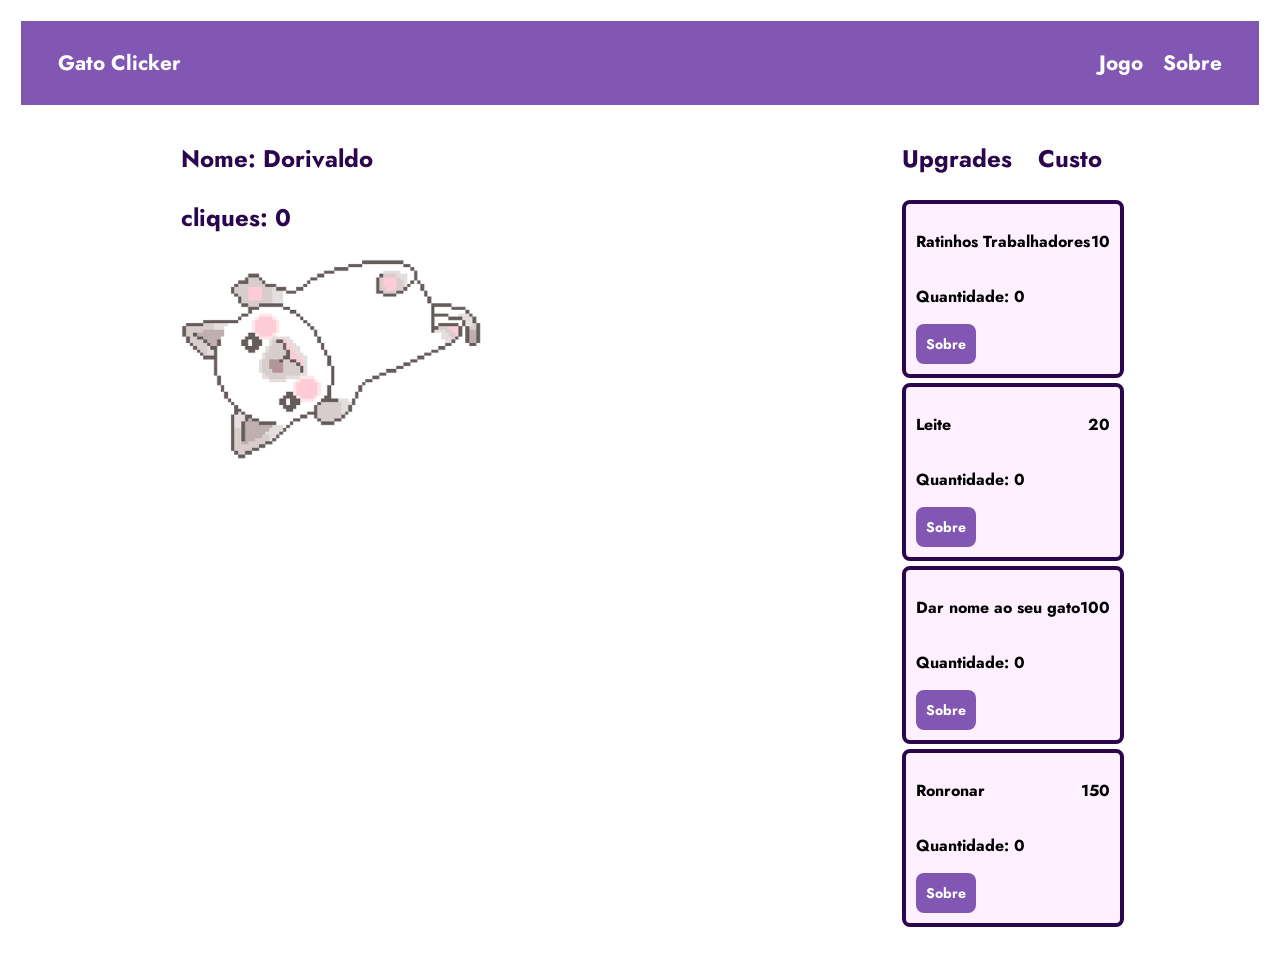
==== index.html @ 03fa7b2f "first commit" ====
<!DOCTYPE html>
<html lang="pt-BR">
<head>
    <meta charset="UTF-8">
    <meta name="viewport" content="width=device-width, initial-scale=1.0">
    <link rel='stylesheet' href="style.css">
    <title>Document</title>

    <!--Jost Font, de Google Fonts-->
    <link rel="preconnect" href="https://fonts.googleapis.com">
    <link rel="preconnect" href="https://fonts.gstatic.com" crossorigin>
    <link href="https://fonts.googleapis.com/css2?family=Jost:ital,wght@0,100..900;1,100..900&display=swap" rel="stylesheet">
</head>

<body>
    <div id="divMae">
        
        <header class="banner">
            <p>Gato Clicker</p>
            <nav class="linksBanner">
                <a class="linksBanner" href="index.html">Jogo</a>
                <a class="linksBanner" href="sobre.html">Sobre</a>
            </nav>
        </header>

        <div id="containerMae">
            <div id="gatoInformacoes">
                <p class="titulos">Nome: <span id="nomeGato"> Dorivaldo </span> </p>
                <p class="titulos">cliques: <span id="labelClique">0</span> </p>

                <!--#gato possui eventListener no javascript-->
                <img src="./assets/imagens/Gato1.png" alt="imagem de um gato" id="gato">
                </img>   
            </div>
            
            <div id="upgrades">
                <div id="tituloUpgrades" class="titulos">
                    <p>Upgrades</p>
                    <p>Custo</p>
                </div>
                
                <script type="module">
                    import {upgrades} from './script.js';

                    const container = document.getElementById('upgrades');

                    upgrades.forEach((card, indice, descricao) =>{
                        const cardUpgrade =`
                            <div class= "cardContainer" onclick="comprarUpgrade(${indice})">
                                <div class="cardUpgrades">
                                    <p>${card.titulo}</p>
                                    <p>${card.custo}</p>
                                </div>
                                <div class='cardUpgrades'>
                                    <p>Quantidade: <span id='labelUpgrades'> 0 </span></p>
                                </div>
                                <button class="botao" data-desc="${card.descricao}" onclick='event.stopPropagation(); mostrarDesc(${indice})'>
                                    Sobre
                                </button>
                            </div>
                        `;

                        container.innerHTML += cardUpgrade;
                    });

                    window.mostrarDesc = function(indice) {
                        const upgrade = upgrades[indice];
                        alert(upgrade.descricao);  
                    };
                </script>

            </div>
        </div>  
    </div>

    <script type="module" src="script.js"> </script>
</body>
</html>
---- style.css ----
/*Jost Google Font como adicionar:*/
.jostFont {
    font-family: "Jost", sans-serif;
    font-optical-sizing: auto;
    font-weight: 700;
    font-style: normal;
  }
  
  #divMae{
      align-items: center;
      justify-content: center;
      flex-wrap: wrap;
      padding: 1%;
  }
  
  #gato {
      width: 300px;
      aspect-ratio: 1.5;
      cursor: pointer;
      transition: transform 0.2s ease-in-out; /*faz o gatinho aumentar, + gato:hover, estará a animação completa*/
  }
  
  #gato:hover {
      transform: scale(1.09);
  }
  
  #gato:active {
      transform: scale(0.9);
      filter: brightness(0.9);
  }
  
  .banner{
      background-color: #8257B3;
      margin: 0;
      display: flex;
      justify-content: space-between;
      align-items: center;
      padding: 0.5%;
      padding-left: 3%;
      padding-right: 3%;
      color: white;
      font-size: 130%;
      font-family: "Jost", sans-serif;
      font-optical-sizing: auto;
      font-weight: 700;
      font-style: normal;
  }
  
  .linksBanner{
      color: white;
      text-decoration: none;
      display: flex;
      gap: 20px;
  }
  
  .linksBanner:hover {
      color: #2b064d; 
  }
  
  #containerMae{
      display: flex;
      flex-direction: row;
      margin: 1%;
      gap: 50px;
      justify-content: center;
      flex-wrap: wrap;
      width: 100%;
  }
  
  .titulos{
      font-weight: bold;
      font-size: 150%;
      color: #2b064d;
      font-family: "Jost", sans-serif;
      font-optical-sizing: auto;
      font-weight: 700;
      font-style: normal;
  }
  
  
  #upgrades{
      margin-left: 30%;
      align-items: center;
      justify-content: center;
      font-family: "Jost", sans-serif;
      font-optical-sizing: auto;
      font-weight: 700;
      font-style: normal;
  }
  
  #tituloUpgrades{
      color: #2b064d;
      display: flex;
      flex-direction: row;
      align-items: center;
      justify-content: center;
      justify-content: space-between;
      width: 200px;
  }
  
  .cardContainer{
      background-color: #fff0ff;
      margin-bottom: 5px;
      border-radius: 8px;
      border-color: #2b064d;
      border-width: 4px;
      border-style: solid;
      padding: 10px;
      cursor: pointer;
  }
  
  .upgradeDisponivel {
      background-color: #fff0ff;
  }
  
  .upgradeIndisponivel {
      background-color: #a27fca;
  }
  
  .cardUpgrades{
      display: flex;
      flex-direction: row;
      font-size: 10;
      justify-content: space-between;
      margin-left: auto;
      margin-right: auto;
  }
  
  .botao{
      background-color: #8257B3;
      color: white;
      border-radius: 8px;
      border-width: 0;
      padding: 10px;
      text-align: center;
      font-family: "Jost", sans-serif;
      font-optical-sizing: auto;
      font-weight: 700;
      font-style: normal;
      font-size: 14px;
      cursor: pointer;
  }
  
  .botao:hover{
      background-color: #2b064d;
  }
  
  #telaSobre{
      margin-right: 20%;
      margin-left: 20%;
      justify-content: center;
  }
  
  
  #tituloSobre{
      text-align: justify;
      font-size: 20px;
  }
  
  
  #cardSobre{
      text-align: justify;
      font-size: 20px;
      
  }
  
  .imgSobre{
      border-radius: 100%;
      aspect-ratio: 1;
      width: 80px;
      justify-content: center;
  }
  
  .cardContainerSobre{
      display: flex;
      flex-direction: row;
      background-color: #fff0ff;
      margin-bottom: 5px;
      border-radius: 8px;
      border-color: #2b064d;
      border-width: 4px;
      border-style: solid;
      padding: 10px;
      cursor: pointer;
      padding: 2%;
  }
  
  .textoSobre{
      text-align: justify;
      justify-content: center;
  }
  
  .rodape {
      background-color: #8257B3; 
      text-align: center;
      margin-top: 50px;
      align-items: center;
      padding: 0.5%;
      padding-left: 3%;
      padding-right: 3%;
      color: white;
      font-size: 100%;
      font-family: "Jost", sans-serif;
      font-style: normal;
  }
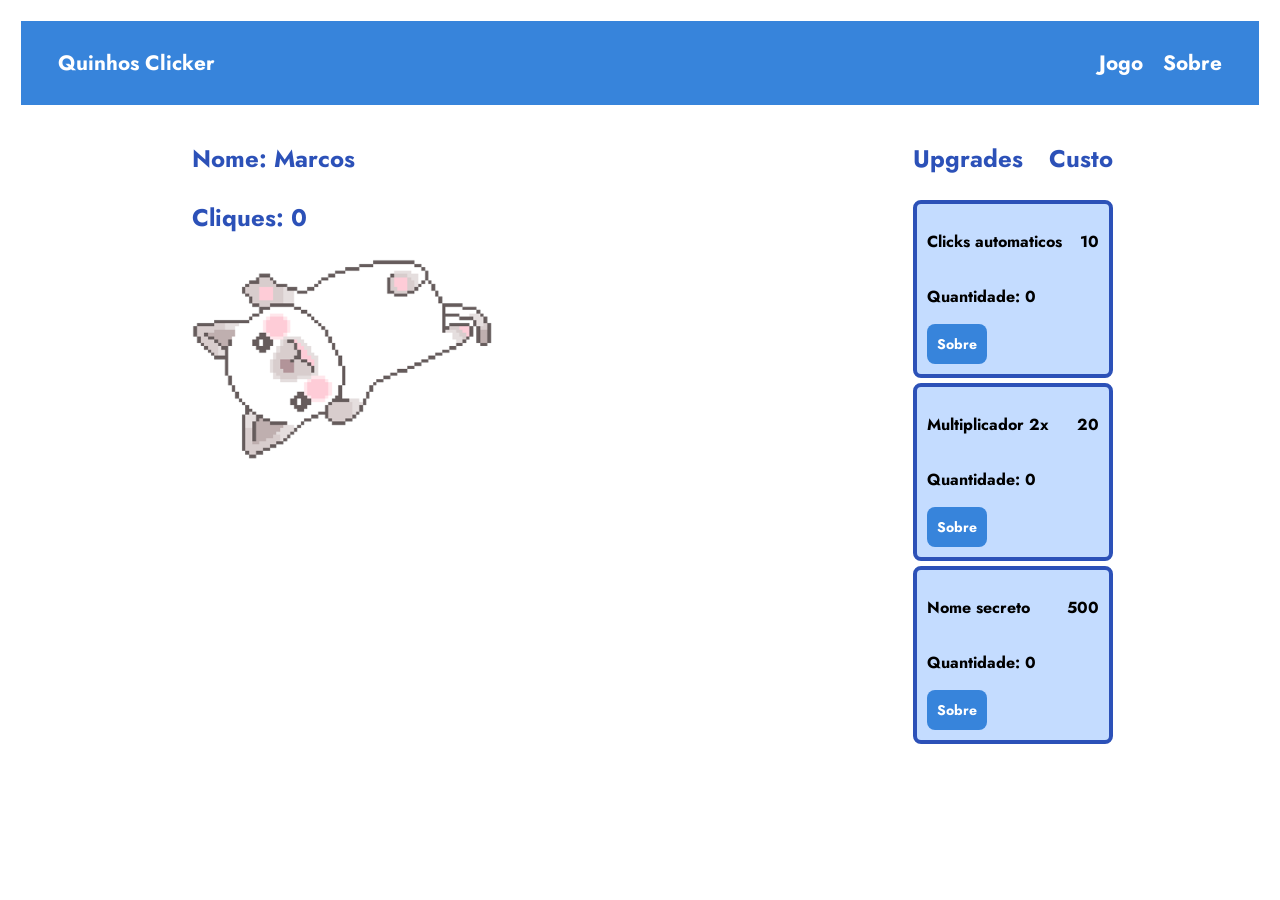
==== commit 1ee5346f: "Quinhos" ====
--- a/index.html
+++ b/index.html
@@ -4,7 +4,7 @@
     <meta charset="UTF-8">
     <meta name="viewport" content="width=device-width, initial-scale=1.0">
     <link rel='stylesheet' href="style.css">
-    <title>Document</title>
+    <title>Quinhos Clicker</title>
 
     <!--Jost Font, de Google Fonts-->
     <link rel="preconnect" href="https://fonts.googleapis.com">
@@ -16,7 +16,7 @@
     <div id="divMae">
         
         <header class="banner">
-            <p>Gato Clicker</p>
+            <p>Quinhos Clicker</p>
             <nav class="linksBanner">
                 <a class="linksBanner" href="index.html">Jogo</a>
                 <a class="linksBanner" href="sobre.html">Sobre</a>
@@ -25,8 +25,8 @@
 
         <div id="containerMae">
             <div id="gatoInformacoes">
-                <p class="titulos">Nome: <span id="nomeGato"> Dorivaldo </span> </p>
-                <p class="titulos">cliques: <span id="labelClique">0</span> </p>
+                <p class="titulos">Nome: <span id="nomeGato"> Marcos </span> </p>
+                <p class="titulos">Cliques: <span id="labelClique">0</span> </p>
 
                 <!--#gato possui eventListener no javascript-->
                 <img src="./assets/imagens/Gato1.png" alt="imagem de um gato" id="gato">
--- a/style.css
+++ b/style.css
@@ -30,7 +30,7 @@
   }
   
   .banner{
-      background-color: #8257B3;
+      background-color: #3784db;
       margin: 0;
       display: flex;
       justify-content: space-between;
@@ -54,7 +54,7 @@
   }
   
   .linksBanner:hover {
-      color: #2b064d; 
+      color: #2c51b8; 
   }
   
   #containerMae{
@@ -70,7 +70,7 @@
   .titulos{
       font-weight: bold;
       font-size: 150%;
-      color: #2b064d;
+      color: #2c51b8;
       font-family: "Jost", sans-serif;
       font-optical-sizing: auto;
       font-weight: 700;
@@ -89,7 +89,7 @@
   }
   
   #tituloUpgrades{
-      color: #2b064d;
+      color: #2c51b8;
       display: flex;
       flex-direction: row;
       align-items: center;
@@ -99,10 +99,10 @@
   }
   
   .cardContainer{
-      background-color: #fff0ff;
+      background-color: #c4dcff;
       margin-bottom: 5px;
       border-radius: 8px;
-      border-color: #2b064d;
+      border-color: #2c51b8;
       border-width: 4px;
       border-style: solid;
       padding: 10px;
@@ -110,11 +110,11 @@
   }
   
   .upgradeDisponivel {
-      background-color: #fff0ff;
+      background-color: #c4dcff;
   }
   
   .upgradeIndisponivel {
-      background-color: #a27fca;
+      background-color: #6394d4;
   }
   
   .cardUpgrades{
@@ -127,7 +127,7 @@
   }
   
   .botao{
-      background-color: #8257B3;
+      background-color: #3784db;
       color: white;
       border-radius: 8px;
       border-width: 0;
@@ -142,7 +142,7 @@
   }
   
   .botao:hover{
-      background-color: #2b064d;
+      background-color: #2c51b8;
   }
   
   #telaSobre{
@@ -174,10 +174,10 @@
   .cardContainerSobre{
       display: flex;
       flex-direction: row;
-      background-color: #fff0ff;
+      background-color: #c4dcff;
       margin-bottom: 5px;
       border-radius: 8px;
-      border-color: #2b064d;
+      border-color: #2c51b8;
       border-width: 4px;
       border-style: solid;
       padding: 10px;
@@ -191,7 +191,7 @@
   }
   
   .rodape {
-      background-color: #8257B3; 
+      background-color: #6394d4; 
       text-align: center;
       margin-top: 50px;
       align-items: center;
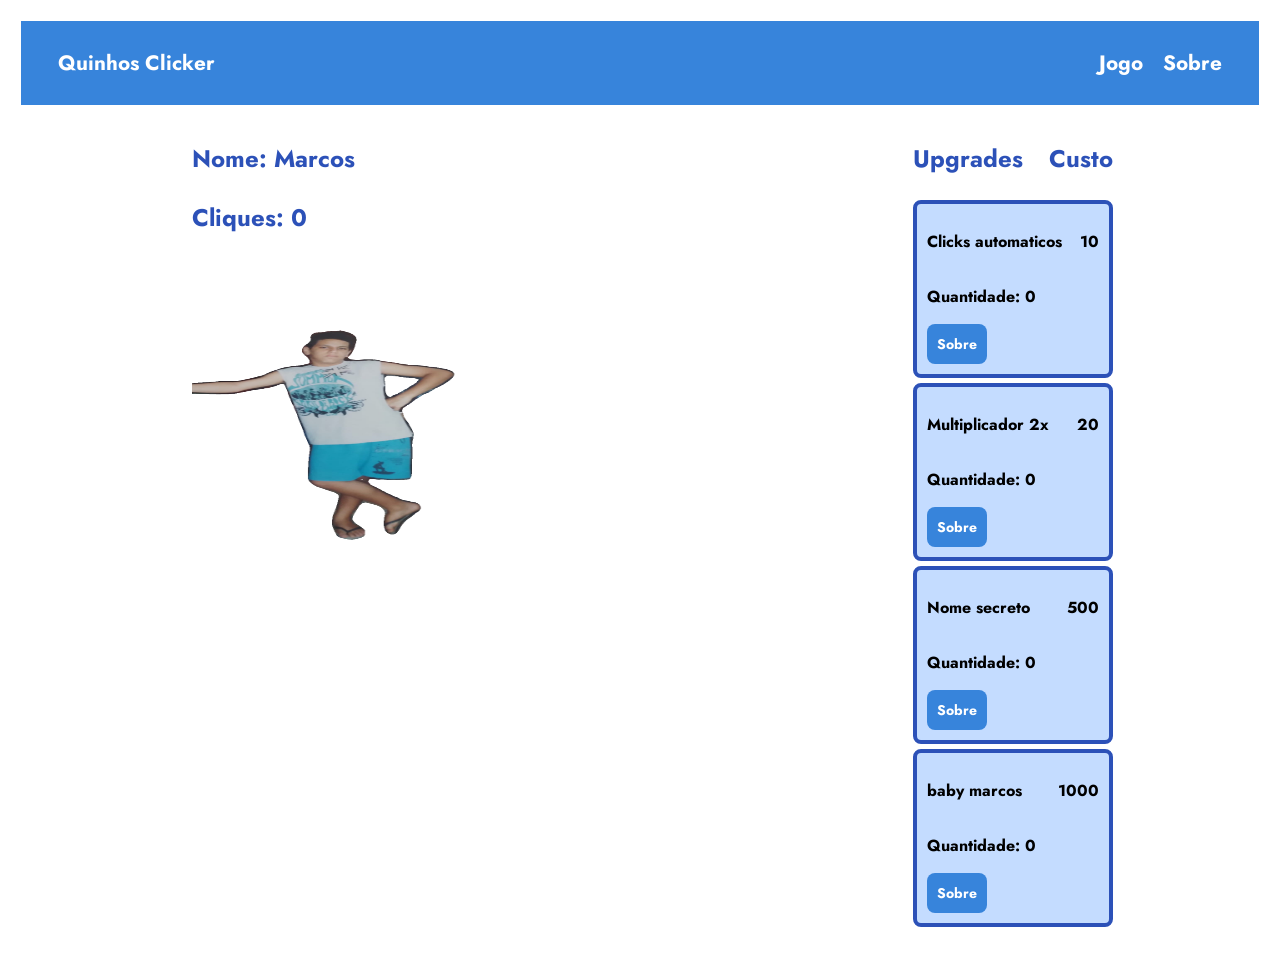
==== commit 58234209: "semi final!" ====
--- a/index.html
+++ b/index.html
@@ -29,7 +29,7 @@
                 <p class="titulos">Cliques: <span id="labelClique">0</span> </p>
 
                 <!--#gato possui eventListener no javascript-->
-                <img src="./assets/imagens/Gato1.png" alt="imagem de um gato" id="gato">
+                <img src="./assets/imagens/marcos3.png" alt="imagem de um marcos" id="gato">
                 </img>   
             </div>
             
--- a/style.css
+++ b/style.css
@@ -15,7 +15,7 @@
   
   #gato {
       width: 300px;
-      aspect-ratio: 1.5;
+      aspect-ratio: 1;
       cursor: pointer;
       transition: transform 0.2s ease-in-out; /*faz o gatinho aumentar, + gato:hover, estará a animação completa*/
   }
